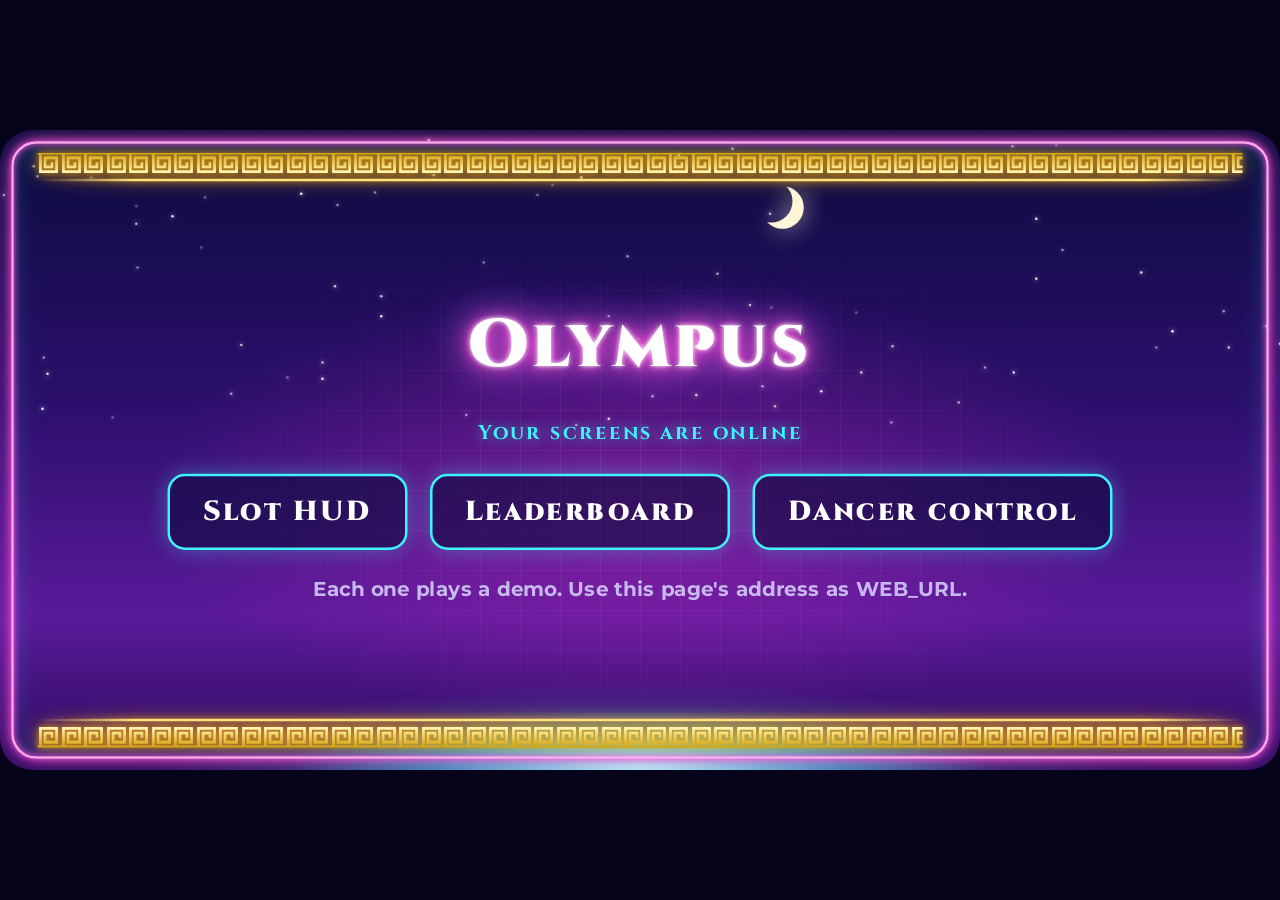
==== index.html @ dd72428f "Add files via upload" ====
<!doctype html>
<html lang="en">
<head>
<meta charset="utf-8">
<meta name="viewport" content="width=device-width, initial-scale=1">
<title>Screens</title>
<!-- Landing page for the plain web address, so it doesn't show a 404. Links to each screen's demo. -->
<link rel="stylesheet" href="theme.css">
<style>
  .menu { position: absolute; inset: 0; z-index: 2; display: flex; flex-direction: column; align-items: center; justify-content: center; gap: 22px; }
  #club { font-size: 54px; display: inline-block; }
  .links { display: flex; gap: 18px; }
  .links a { font-family: var(--title-font); font-weight: 900; font-size: 22px; letter-spacing: 2px; color: #fff; text-decoration: none;
             padding: 14px 26px; border-radius: 14px; background: #0a0b3d99; border: 2px solid var(--neon-cyan); box-shadow: 0 0 18px #3ff3ff55; }
  .links a:hover { background: #3ff3ff33; }
  .note { color: var(--dim); font-weight: 700; font-size: 16px; }
</style>
</head>
<body>
<div class="stage" id="stage">
  <div class="menu">
    <div class="title" id="club"></div>
    <div class="subtitle">Your screens are online</div>
    <div class="links"><a href="slots.html">Slot HUD</a><a href="board.html">Leaderboard</a><a href="dancer.html">Dancer control</a></div>
    <div class="note">Each one plays a demo. Use this page's address as WEB_URL.</div>
  </div>
</div>
<script src="club.js"></script>
<script>
  fit($('stage'));
  scenery($('stage'), [600, 40]);
  fitText($('club'), CLUB_DEFAULT, 700, 54);
</script>
</body>
</html>
---- theme.css ----
/* Club look shared by every screen (slots.html, board.html, dancer.html).
   Change colors and fonts here and all three follow. */
@import url('https://fonts.googleapis.com/css2?family=Cinzel:wght@700;900&family=Montserrat:wght@500;700;800&display=swap');

:root {
  --sky-top: #0a0b3d;
  --sky-mid: #2b0f6b;
  --sky-low: #5a1a9a;
  --neon-pink: #ff4fd8;
  --neon-cyan: #3ff3ff;
  --neon-violet: #b26bff;
  --marble: #f6f2ff;
  --gold: #ffe27a;
  --gold-deep: #c98a00;
  --ink: #fbf7ff;
  --dim: #c7b8ef;
  --title-font: Cinzel, Georgia, serif;
  --body-font: Montserrat, "Segoe UI", sans-serif;
}

* { box-sizing: border-box; }
html, body { margin: 0; height: 100%; background: #05041a; overflow: hidden; }
body { font-family: var(--body-font); color: var(--ink); }

/* 1024x512 scene, scaled to fit by club.js */
.stage {
  position: absolute; left: 50%; top: 50%; width: 1024px; height: 512px; transform-origin: center;
  border-radius: 26px; overflow: hidden;
  background:
    radial-gradient(55% 50% at 50% 58%, #ff2fd14d, transparent 70%),
    radial-gradient(60% 28% at 50% 106%, #3ff3ff66, transparent 70%),
    linear-gradient(180deg, var(--sky-top) 0%, var(--sky-mid) 42%, var(--sky-low) 76%, #2a0a5e 100%);
}
.stage.flash { animation: flash .12s 9 alternate; }
@keyframes flash { to { background: linear-gradient(180deg, #dff4ff, #b9a8ff 60%, #ff9fe8); } }

/* vaporwave tiled wall glowing behind the middle */
.grid { position: absolute; inset: 0; pointer-events: none;
  background-image: linear-gradient(#ffffff14 1px, transparent 1px), linear-gradient(90deg, #ffffff14 1px, transparent 1px);
  background-size: 32px 32px;
  -webkit-mask-image: radial-gradient(55% 60% at 50% 55%, #000, transparent 75%);
  mask-image: radial-gradient(55% 60% at 50% 55%, #000, transparent 75%); }

/* night sky */
.stars { position: absolute; left: 0; right: 0; top: 0; height: 46%; pointer-events: none; }
.stars i { position: absolute; width: 2px; height: 2px; border-radius: 50%; background: #fff; box-shadow: 0 0 4px #fff;
  animation: twinkle 3s infinite ease-in-out; }
@keyframes twinkle { 50% { opacity: .2; } }
.moon { position: absolute; width: 34px; height: 34px; border-radius: 50%; box-shadow: 9px 5px 0 0 #fff6d8;
  filter: drop-shadow(0 0 10px #fff6d8aa); pointer-events: none; }

/* glowing pool at the bottom */
.pool { position: absolute; left: 22%; right: 22%; bottom: -46px; height: 96px; border-radius: 50%; pointer-events: none;
  background: radial-gradient(#b8ffff, #3ff3ff77 40%, transparent 70%); filter: blur(3px); animation: pool 4s ease-in-out infinite alternate; }
@keyframes pool { to { opacity: .6; transform: scaleX(1.06); } }

/* neon tube around the edge */
.neon { position: absolute; inset: 9px; border-radius: 20px; border: 2px solid #ffa6ee; pointer-events: none; z-index: 5;
  box-shadow: 0 0 6px var(--neon-pink), 0 0 20px #ff4fd8aa, inset 0 0 6px var(--neon-pink), inset 0 0 22px #3ff3ff33;
  animation: buzz 7s infinite; }
@keyframes buzz { 0%, 91%, 93%, 95%, 100% { opacity: 1; } 92%, 94% { opacity: .55; } }
.stage.win .neon { animation: neonwin .35s infinite alternate; }
@keyframes neonwin { to { border-color: #b8ffff; box-shadow: 0 0 6px var(--neon-cyan), 0 0 26px #3ff3ffcc, inset 0 0 8px var(--neon-cyan), inset 0 0 26px #ff4fd855; } }

/* gold greek key bands */
.key { position: absolute; left: 30px; right: 30px; height: 18px; pointer-events: none;
  background: url("data:image/svg+xml,%3Csvg xmlns='http://www.w3.org/2000/svg' width='20' height='20'%3E%3Cdefs%3E%3ClinearGradient id='g' x1='0' y1='0' x2='0' y2='1'%3E%3Cstop offset='0' stop-color='%23fff3b0'/%3E%3Cstop offset='1' stop-color='%23e0a100'/%3E%3C/linearGradient%3E%3C/defs%3E%3Cpath d='M0 19H20M3 19V3H17V15H7V7H13V11' fill='none' stroke='url(%23g)' stroke-width='2.4'/%3E%3C/svg%3E") repeat-x 0 0 / 18px 18px;
  filter: drop-shadow(0 0 3px #ffb300) drop-shadow(0 0 8px #ffb30077); }
.key::after { content: ""; position: absolute; left: 0; right: 0; top: -5px; height: 2px; border-radius: 1px;
  background: linear-gradient(90deg, transparent, #ffe27a 8%, #ffe27a 92%, transparent); }
.key.top { top: 18px; transform: scaleY(-1); }
.key.bottom { bottom: 18px; }

/* marble column */
.column { position: absolute; width: 50px; pointer-events: none; border-radius: 3px;
  background: linear-gradient(90deg, #2b0f6b55, transparent 30%, transparent 65%, #2b0f6b77),
              repeating-linear-gradient(90deg, #fbf8ff 0 7px, #cfc4ea 7px 9px);
  box-shadow: -6px 0 18px #ff4fd866, 6px 0 18px #3ff3ff55; }
.column::before, .column::after { content: ""; position: absolute; left: -10px; right: -10px; height: 15px; border-radius: 4px;
  background: linear-gradient(#ffffff, #d6cdee); box-shadow: 0 0 10px #ff4fd855; }
.column::before { top: -13px; }
.column::after { bottom: -13px; }
.column .vine { position: absolute; left: -12px; top: 0; overflow: visible; z-index: 1; filter: drop-shadow(0 0 4px #5be3a066); }

/* titles in glowing neon capitals */
.title { font-family: var(--title-font); font-weight: 900; letter-spacing: 3px; color: #fff; white-space: nowrap;
  text-shadow: 0 0 4px #fff, 0 0 12px var(--neon-pink), 0 0 26px var(--neon-pink), 0 0 42px var(--neon-violet); }
.subtitle { font-family: var(--title-font); font-weight: 700; letter-spacing: 2px; color: var(--neon-cyan);
  text-shadow: 0 0 10px #3ff3ffaa; }

/* god symbols (drawn in club.js) */
.god { width: 1em; height: 1em; overflow: visible; vertical-align: middle; }
.god4 { filter: drop-shadow(0 0 4px #3ff3ffaa); }
.god5 { filter: drop-shadow(0 0 5px #ffd23fcc); }

/* white marble tile used for reels */
.marble {
  background:
    linear-gradient(115deg, transparent 40%, #b8a9d955 41.5%, transparent 43%),
    linear-gradient(62deg, transparent 63%, #b8a9d944 64%, transparent 65.5%),
    linear-gradient(150deg, transparent 20%, #c9bde633 21%, transparent 22.5%),
    radial-gradient(120% 80% at 30% 20%, #ffffff, #ece6fb 60%, #d9cff0);
}

/* big god announcement and Poseidon's wave */
.godtext { position: absolute; inset: 0; z-index: 7; display: none; flex-direction: column; align-items: center; justify-content: center; pointer-events: none; }
.godtext.show { display: flex; }
.godtext .big { font-family: var(--title-font); font-weight: 900; font-size: 130px; letter-spacing: 8px; line-height: 1;
  animation: zoom .6s cubic-bezier(.2, 1.6, .4, 1); }
.godtext .sub { font-family: var(--title-font); font-weight: 900; font-size: 32px; letter-spacing: 6px; color: #fff; margin-top: 6px;
  text-shadow: 0 0 12px var(--neon-pink); animation: zoom .6s .15s both cubic-bezier(.2, 1.6, .4, 1); }
.godtext.zeus .big { color: #fff8d0; font-size: 150px; text-shadow: 0 0 8px #fff, 0 0 20px #ffd23f, 0 0 40px #ffb300, 0 0 70px #9fdcff;
  animation: zoom .6s cubic-bezier(.2, 1.6, .4, 1), crackle .09s .6s 12 alternate; }
@keyframes crackle { to { text-shadow: 0 0 14px #fff, 0 0 34px #9fdcff, 0 0 60px #ffd23f, 0 0 90px #fff; } }
.godtext.poseidon .big { color: #e6ffff; text-shadow: 0 0 8px #fff, 0 0 20px #3ff3ff, 0 0 44px #1a8cff; }
.godtext.aphrodite .big { color: #ffe6f6; font-size: 104px; text-shadow: 0 0 8px #fff, 0 0 20px #ff4fd8, 0 0 44px #ff2f6e; }
.godtext.dionysus .big { color: #f3d2ff; font-size: 110px; text-shadow: 0 0 8px #fff, 0 0 20px #c77dff, 0 0 44px #7a1fd0; }
.godtext.athena .big { color: #f4f6ff; text-shadow: 0 0 8px #fff, 0 0 20px #c9d4ff, 0 0 44px #6a7cff; }
.godtext.artemis .big { color: #f6f2ff; font-size: 120px; text-shadow: 0 0 8px #fff, 0 0 20px #c3b4ff, 0 0 44px #8a6bff; }
@keyframes zoom { from { transform: scale(0) rotate(-6deg); opacity: 0; } }

/* shakes; "translate" stacks on top of the scaling transform */
.stage.quake { animation: quake .08s 16; }
@keyframes quake { 25% { translate: -6px 4px; } 50% { translate: 5px -5px; } 75% { translate: -4px -3px; } }
.stage.sway { animation: sway 1.2s ease-in-out 3; }
@keyframes sway { 25% { translate: -8px 2px; rotate: -.6deg; } 75% { translate: 8px -2px; rotate: .6deg; } }
.stage.bounce { animation: bounce .3s 4; }
@keyframes bounce { 50% { translate: 0 -8px; } }

/* Athena's shining sweep, a color wash, and Artemis's moon swelling */
.sweep { position: absolute; top: -20%; bottom: -20%; width: 180px; left: -260px; z-index: 6; pointer-events: none; display: none;
  background: linear-gradient(90deg, transparent, #ffffffcc, transparent); transform: skewX(-20deg); }
.sweep.go { display: block; animation: sweep .9s ease-in-out 3; }
@keyframes sweep { to { left: 1120px; } }
.wash { position: absolute; inset: 0; z-index: 4; pointer-events: none; opacity: 0;
  background: radial-gradient(circle at 50% 50%, var(--wash, #ff4fd8) 0%, transparent 70%); }
.wash.go { animation: wash .7s ease-in-out 4 alternate; }
@keyframes wash { to { opacity: .55; } }
.moon.full { animation: moonup 3.2s ease-in-out; z-index: 6; }
@keyframes moonup { 30%, 70% { transform: scale(3.2); filter: drop-shadow(0 0 30px #fff6d8) drop-shadow(0 0 60px #c3b4ff); } }

.tide { position: absolute; left: -10%; right: -10%; bottom: -380px; height: 380px; z-index: 6; pointer-events: none; display: none;
  background:
    url("data:image/svg+xml,%3Csvg xmlns='http://www.w3.org/2000/svg' width='240' height='40'%3E%3Cpath d='M0 20Q30 0 60 20T120 20T180 20T240 20V40H0Z' fill='%233ff3ff' fill-opacity='.75'/%3E%3C/svg%3E") repeat-x 0 0 / 240px 40px,
    linear-gradient(#3ff3ffbb, #1a5affaa) 0 39px / 100% 100% no-repeat; }
.tide.show { display: block; animation: tide 4.2s ease-in-out, swell .8s linear infinite; }
@keyframes tide { 0% { transform: translateY(0); } 30% { transform: translateY(-340px); } 45% { transform: translateY(-300px); } 60% { transform: translateY(-350px); } 100% { transform: translateY(0); } }
@keyframes swell { to { background-position: 240px 0, 0 39px; } }

canvas.fx { position: absolute; inset: 0; z-index: 9; pointer-events: none; }
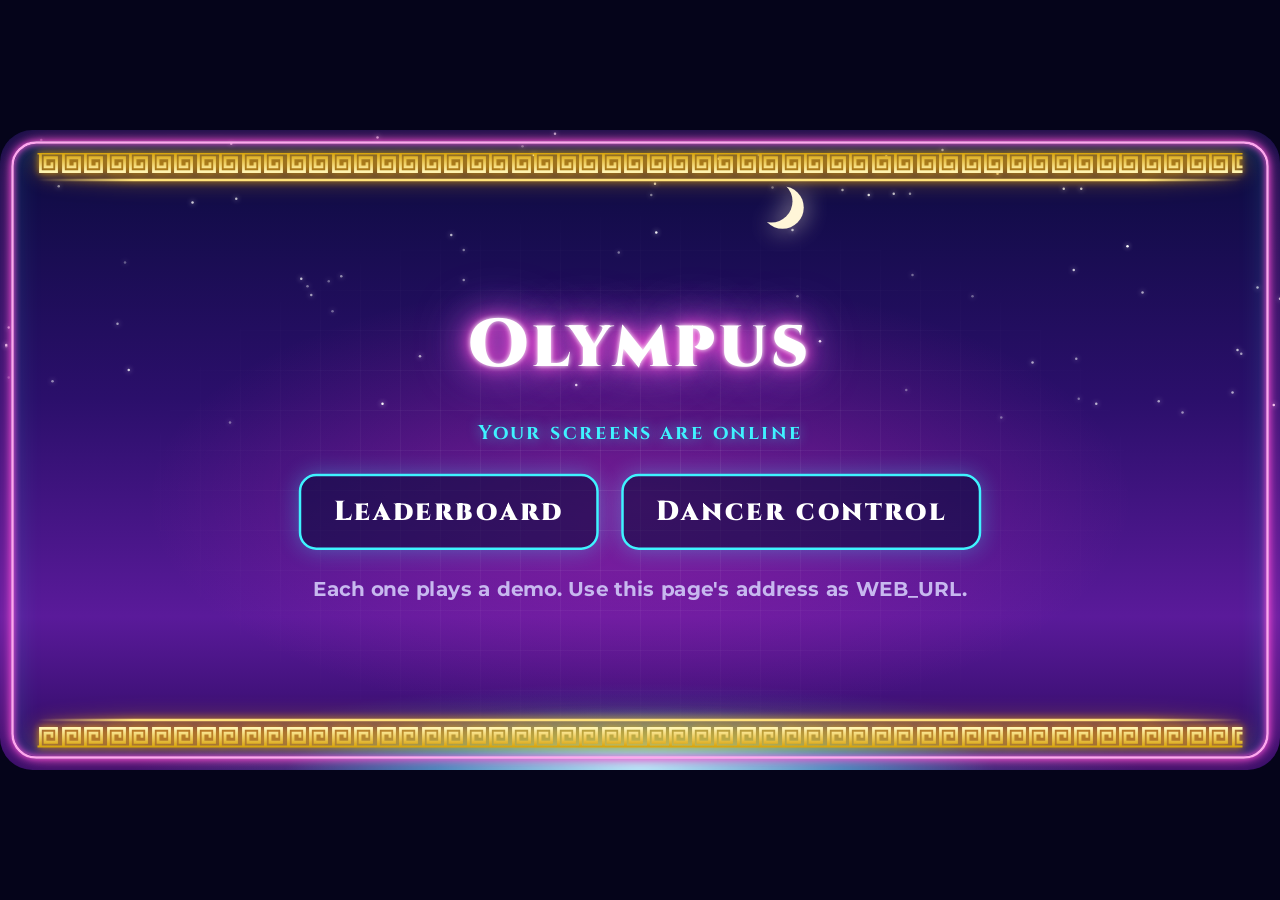
==== commit 3cded334: "Add files via upload" ====
--- a/index.html
+++ b/index.html
@@ -1,35 +1,35 @@
-<!doctype html>
-<html lang="en">
-<head>
-<meta charset="utf-8">
-<meta name="viewport" content="width=device-width, initial-scale=1">
-<title>Screens</title>
-<!-- Landing page for the plain web address, so it doesn't show a 404. Links to each screen's demo. -->
-<link rel="stylesheet" href="theme.css">
-<style>
-  .menu { position: absolute; inset: 0; z-index: 2; display: flex; flex-direction: column; align-items: center; justify-content: center; gap: 22px; }
-  #club { font-size: 54px; display: inline-block; }
-  .links { display: flex; gap: 18px; }
-  .links a { font-family: var(--title-font); font-weight: 900; font-size: 22px; letter-spacing: 2px; color: #fff; text-decoration: none;
-             padding: 14px 26px; border-radius: 14px; background: #0a0b3d99; border: 2px solid var(--neon-cyan); box-shadow: 0 0 18px #3ff3ff55; }
-  .links a:hover { background: #3ff3ff33; }
-  .note { color: var(--dim); font-weight: 700; font-size: 16px; }
-</style>
-</head>
-<body>
-<div class="stage" id="stage">
-  <div class="menu">
-    <div class="title" id="club"></div>
-    <div class="subtitle">Your screens are online</div>
-    <div class="links"><a href="slots.html">Slot HUD</a><a href="board.html">Leaderboard</a><a href="dancer.html">Dancer control</a></div>
-    <div class="note">Each one plays a demo. Use this page's address as WEB_URL.</div>
-  </div>
-</div>
-<script src="club.js"></script>
-<script>
-  fit($('stage'));
-  scenery($('stage'), [600, 40]);
-  fitText($('club'), CLUB_DEFAULT, 700, 54);
-</script>
-</body>
-</html>
+<!doctype html>
+<html lang="en">
+<head>
+<meta charset="utf-8">
+<meta name="viewport" content="width=device-width, initial-scale=1">
+<title>Screens</title>
+<!-- Landing page for the plain web address, so it doesn't show a 404. Links to each screen's demo. -->
+<link rel="stylesheet" href="theme.css">
+<style>
+  .menu { position: absolute; inset: 0; z-index: 2; display: flex; flex-direction: column; align-items: center; justify-content: center; gap: 22px; }
+  #club { font-size: 54px; display: inline-block; }
+  .links { display: flex; gap: 18px; }
+  .links a { font-family: var(--title-font); font-weight: 900; font-size: 22px; letter-spacing: 2px; color: #fff; text-decoration: none;
+             padding: 14px 26px; border-radius: 14px; background: #0a0b3d99; border: 2px solid var(--neon-cyan); box-shadow: 0 0 18px #3ff3ff55; }
+  .links a:hover { background: #3ff3ff33; }
+  .note { color: var(--dim); font-weight: 700; font-size: 16px; }
+</style>
+</head>
+<body>
+<div class="stage" id="stage">
+  <div class="menu">
+    <div class="title" id="club"></div>
+    <div class="subtitle">Your screens are online</div>
+    <div class="links"><a href="board.html">Leaderboard</a><a href="dancer.html">Dancer control</a></div>
+    <div class="note">Each one plays a demo. Use this page's address as WEB_URL.</div>
+  </div>
+</div>
+<script src="club.js"></script>
+<script>
+  fit($('stage'));
+  scenery($('stage'), [600, 40]);
+  fitText($('club'), CLUB_DEFAULT, 700, 54);
+</script>
+</body>
+</html>
--- a/theme.css
+++ b/theme.css
@@ -1,4 +1,4 @@
-/* Club look shared by every screen (slots.html, board.html, dancer.html).
+/* Club look shared by every screen (index.html, board.html, dancer.html).
    Change colors and fonts here and all three follow. */
 @import url('https://fonts.googleapis.com/css2?family=Cinzel:wght@700;900&family=Montserrat:wght@500;700;800&display=swap');
 
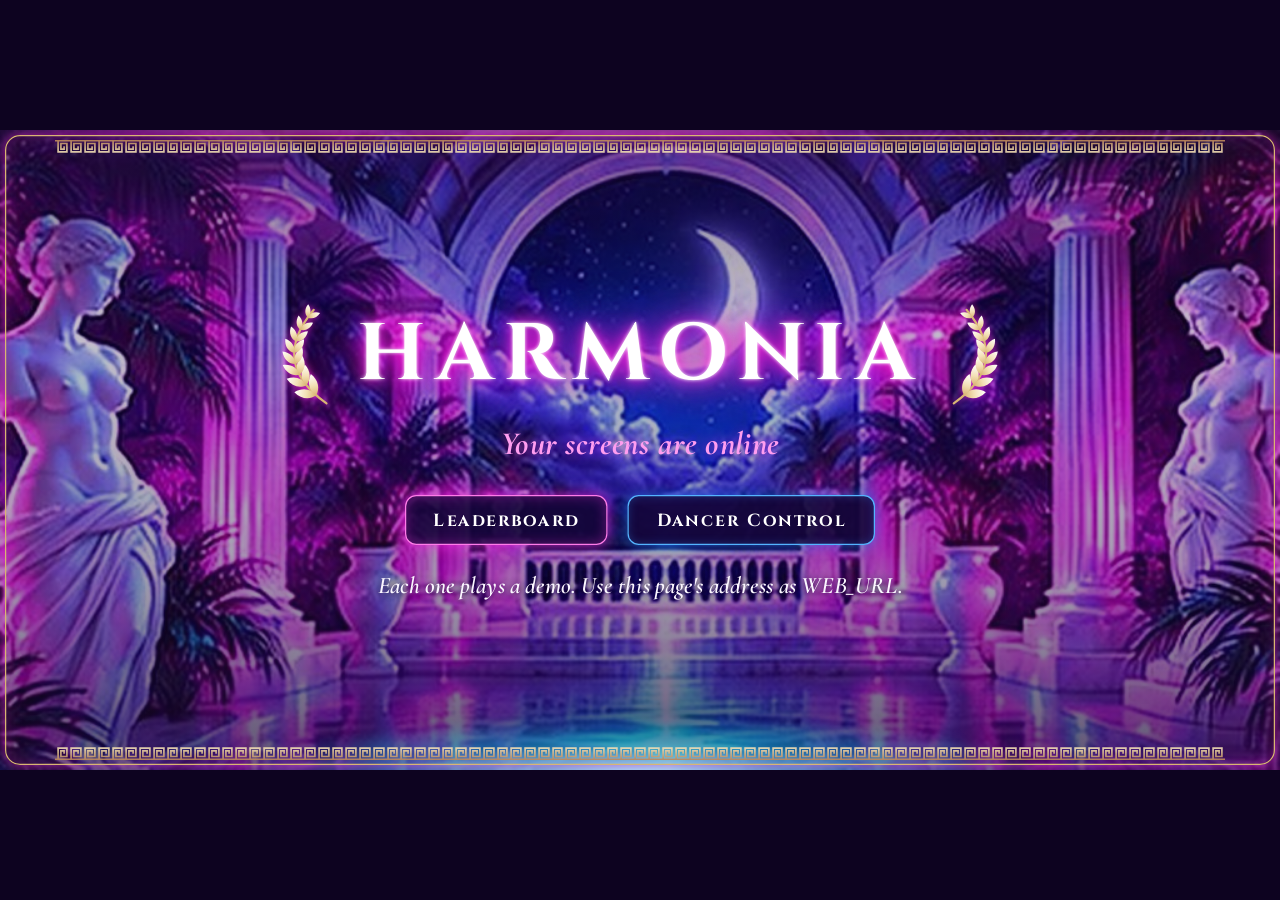
==== commit 9f969a75: "Add files via upload" ====
--- a/index.html
+++ b/index.html
@@ -1,35 +1,36 @@
-<!doctype html>
-<html lang="en">
-<head>
-<meta charset="utf-8">
-<meta name="viewport" content="width=device-width, initial-scale=1">
-<title>Screens</title>
-<!-- Landing page for the plain web address, so it doesn't show a 404. Links to each screen's demo. -->
-<link rel="stylesheet" href="theme.css">
-<style>
-  .menu { position: absolute; inset: 0; z-index: 2; display: flex; flex-direction: column; align-items: center; justify-content: center; gap: 22px; }
-  #club { font-size: 54px; display: inline-block; }
-  .links { display: flex; gap: 18px; }
-  .links a { font-family: var(--title-font); font-weight: 900; font-size: 22px; letter-spacing: 2px; color: #fff; text-decoration: none;
-             padding: 14px 26px; border-radius: 14px; background: #0a0b3d99; border: 2px solid var(--neon-cyan); box-shadow: 0 0 18px #3ff3ff55; }
-  .links a:hover { background: #3ff3ff33; }
-  .note { color: var(--dim); font-weight: 700; font-size: 16px; }
-</style>
-</head>
-<body>
-<div class="stage" id="stage">
-  <div class="menu">
-    <div class="title" id="club"></div>
-    <div class="subtitle">Your screens are online</div>
-    <div class="links"><a href="board.html">Leaderboard</a><a href="dancer.html">Dancer control</a></div>
-    <div class="note">Each one plays a demo. Use this page's address as WEB_URL.</div>
-  </div>
-</div>
-<script src="club.js"></script>
-<script>
-  fit($('stage'));
-  scenery($('stage'), [600, 40]);
-  fitText($('club'), CLUB_DEFAULT, 700, 54);
-</script>
-</body>
-</html>
+<!doctype html>
+<html lang="en">
+<head>
+<meta charset="utf-8">
+<meta name="viewport" content="width=device-width, initial-scale=1">
+<title>Harmonia</title>
+<!-- Landing page for the plain web address, so it doesn't show a 404. Links to each screen's demo. -->
+<link rel="stylesheet" href="theme.css">
+<style>
+  .menu { position: absolute; inset: 0; z-index: 2; display: flex; flex-direction: column; align-items: center; justify-content: center; gap: 12px; }
+  .crest { font-size: 64px; }
+  #club { font-size: 64px; display: inline-block; letter-spacing: 8px; }
+  .subtitle { font-size: 26px; }
+  .links { display: flex; gap: 16px; margin-top: 14px; }
+  .note { margin-top: 8px; font-size: 19px; font-style: italic; color: var(--ink); text-shadow: 0 1px 6px var(--plum); }
+</style>
+</head>
+<body>
+<div class="stage" id="stage">
+  <div class="menu">
+    <div class="crest"><span id="ll"></span><div class="title" id="club"></div><span id="lr"></span></div>
+    <div class="subtitle">Your screens are online</div>
+    <div class="links"><a class="cta" href="board.html">Leaderboard</a><a class="hud-btn" href="dancer.html">Dancer Control</a></div>
+    <div class="note">Each one plays a demo. Use this page's address as WEB_URL.</div>
+  </div>
+</div>
+<script src="club.js"></script>
+<script>
+  fit($('stage'));
+  scenery($('stage'));
+  $('ll').innerHTML = LAUREL(false);
+  $('lr').innerHTML = LAUREL(true);
+  fitText($('club'), CLUB_DEFAULT, 700, 64);
+</script>
+</body>
+</html>
--- a/theme.css
+++ b/theme.css
@@ -1,96 +1,113 @@
-/* Club look shared by every screen (index.html, board.html, dancer.html).
-   Change colors and fonts here and all three follow. */
-@import url('https://fonts.googleapis.com/css2?family=Cinzel:wght@700;900&family=Montserrat:wght@500;700;800&display=swap');
+/* The Harmonia look, shared by every screen. Colors, fonts and materials come from the
+   Harmonia brand card (see BRAND.md). Change them here and all the screens follow. */
+@import url('https://fonts.googleapis.com/css2?family=Cinzel:wght@600;700;900&family=Cormorant+Garamond:ital,wght@0,600;0,700;1,600;1,700&display=swap');
 
 :root {
-  --sky-top: #0a0b3d;
-  --sky-mid: #2b0f6b;
-  --sky-low: #5a1a9a;
-  --neon-pink: #ff4fd8;
-  --neon-cyan: #3ff3ff;
-  --neon-violet: #b26bff;
-  --marble: #f6f2ff;
-  --gold: #ffe27a;
-  --gold-deep: #c98a00;
+  --neon-pink: #ff2ee6;
+  --hot-magenta: #ff00b8;
+  --neon-violet: #8a2be2;
+  --neon-cyan: #00e5ff;
+  --marble: #f8f6ff;
+  --plum: #1b0738;
+  --gold: #d9b573;
+  --gold-light: #f3e0b5;
+  --gold-deep: #9c7a3c;
   --ink: #fbf7ff;
-  --dim: #c7b8ef;
+  --dim: #d3c6ec;
+  --blush: #ff9df0;
   --title-font: Cinzel, Georgia, serif;
-  --body-font: Montserrat, "Segoe UI", sans-serif;
+  --body-font: "Cormorant Garamond", Georgia, serif;
 }
 
 * { box-sizing: border-box; }
-html, body { margin: 0; height: 100%; background: #05041a; overflow: hidden; }
-body { font-family: var(--body-font); color: var(--ink); }
+html, body { margin: 0; height: 100%; background: #0d0320; overflow: hidden; }
+body { font-family: var(--body-font); font-weight: 600; color: var(--ink); font-variant-numeric: lining-nums; }
 
 /* 1024x512 scene, scaled to fit by club.js */
 .stage {
   position: absolute; left: 50%; top: 50%; width: 1024px; height: 512px; transform-origin: center;
-  border-radius: 26px; overflow: hidden;
-  background:
-    radial-gradient(55% 50% at 50% 58%, #ff2fd14d, transparent 70%),
-    radial-gradient(60% 28% at 50% 106%, #3ff3ff66, transparent 70%),
-    linear-gradient(180deg, var(--sky-top) 0%, var(--sky-mid) 42%, var(--sky-low) 76%, #2a0a5e 100%);
+  overflow: hidden;   /* square corners: Second Life can't show see-through parts of a web screen */
+  background: var(--plum) url("harmonia-hall.jpg") center / cover no-repeat;
 }
+/* keeps text readable over the hall */
+.veil { position: absolute; inset: 0; pointer-events: none;
+  background: linear-gradient(180deg, #1b07388c 0%, #1b073840 30%, #1b073866 70%, #1b0738b3 100%); }
 .stage.flash { animation: flash .12s 9 alternate; }
-@keyframes flash { to { background: linear-gradient(180deg, #dff4ff, #b9a8ff 60%, #ff9fe8); } }
+@keyframes flash { to { filter: brightness(1.7) saturate(.7); } }
 
-/* vaporwave tiled wall glowing behind the middle */
-.grid { position: absolute; inset: 0; pointer-events: none;
-  background-image: linear-gradient(#ffffff14 1px, transparent 1px), linear-gradient(90deg, #ffffff14 1px, transparent 1px);
-  background-size: 32px 32px;
-  -webkit-mask-image: radial-gradient(55% 60% at 50% 55%, #000, transparent 75%);
-  mask-image: radial-gradient(55% 60% at 50% 55%, #000, transparent 75%); }
+/* reflective floor glow at the bottom */
+.pool { position: absolute; left: 18%; right: 18%; bottom: -52px; height: 96px; border-radius: 50%; pointer-events: none;
+  background: radial-gradient(#b8f8ff, #00e5ff66 40%, transparent 70%); filter: blur(4px); animation: pool 5s ease-in-out infinite alternate; }
+@keyframes pool { to { opacity: .55; transform: scaleX(1.06); } }
 
-/* night sky */
-.stars { position: absolute; left: 0; right: 0; top: 0; height: 46%; pointer-events: none; }
-.stars i { position: absolute; width: 2px; height: 2px; border-radius: 50%; background: #fff; box-shadow: 0 0 4px #fff;
-  animation: twinkle 3s infinite ease-in-out; }
-@keyframes twinkle { 50% { opacity: .2; } }
-.moon { position: absolute; width: 34px; height: 34px; border-radius: 50%; box-shadow: 9px 5px 0 0 #fff6d8;
-  filter: drop-shadow(0 0 10px #fff6d8aa); pointer-events: none; }
+/* a fine gold line and a soft pink glow around the edge */
+.neon { position: absolute; inset: 4px; border-radius: 12px; border: 1px solid var(--gold); pointer-events: none; z-index: 5;
+  box-shadow: 0 0 10px #ff2ee6aa, inset 0 0 14px #ff2ee644; }
+.stage.win .neon { animation: neonwin .35s infinite alternate; }
+@keyframes neonwin { to { border-color: #9df6ff; box-shadow: 0 0 14px var(--neon-cyan), inset 0 0 22px #00e5ff66; } }
 
-/* glowing pool at the bottom */
-.pool { position: absolute; left: 22%; right: 22%; bottom: -46px; height: 96px; border-radius: 50%; pointer-events: none;
-  background: radial-gradient(#b8ffff, #3ff3ff77 40%, transparent 70%); filter: blur(3px); animation: pool 4s ease-in-out infinite alternate; }
-@keyframes pool { to { opacity: .6; transform: scaleX(1.06); } }
-
-/* neon tube around the edge */
-.neon { position: absolute; inset: 9px; border-radius: 20px; border: 2px solid #ffa6ee; pointer-events: none; z-index: 5;
-  box-shadow: 0 0 6px var(--neon-pink), 0 0 20px #ff4fd8aa, inset 0 0 6px var(--neon-pink), inset 0 0 22px #3ff3ff33;
-  animation: buzz 7s infinite; }
-@keyframes buzz { 0%, 91%, 93%, 95%, 100% { opacity: 1; } 92%, 94% { opacity: .55; } }
-.stage.win .neon { animation: neonwin .35s infinite alternate; }
-@keyframes neonwin { to { border-color: #b8ffff; box-shadow: 0 0 6px var(--neon-cyan), 0 0 26px #3ff3ffcc, inset 0 0 8px var(--neon-cyan), inset 0 0 26px #ff4fd855; } }
-
-/* gold greek key bands */
-.key { position: absolute; left: 30px; right: 30px; height: 18px; pointer-events: none;
-  background: url("data:image/svg+xml,%3Csvg xmlns='http://www.w3.org/2000/svg' width='20' height='20'%3E%3Cdefs%3E%3ClinearGradient id='g' x1='0' y1='0' x2='0' y2='1'%3E%3Cstop offset='0' stop-color='%23fff3b0'/%3E%3Cstop offset='1' stop-color='%23e0a100'/%3E%3C/linearGradient%3E%3C/defs%3E%3Cpath d='M0 19H20M3 19V3H17V15H7V7H13V11' fill='none' stroke='url(%23g)' stroke-width='2.4'/%3E%3C/svg%3E") repeat-x 0 0 / 18px 18px;
-  filter: drop-shadow(0 0 3px #ffb300) drop-shadow(0 0 8px #ffb30077); }
-.key::after { content: ""; position: absolute; left: 0; right: 0; top: -5px; height: 2px; border-radius: 1px;
-  background: linear-gradient(90deg, transparent, #ffe27a 8%, #ffe27a 92%, transparent); }
-.key.top { top: 18px; transform: scaleY(-1); }
-.key.bottom { bottom: 18px; }
+/* gold greek key trim */
+.key { position: absolute; left: 44px; right: 44px; height: 11px; pointer-events: none; opacity: .9;
+  background: url("data:image/svg+xml,%3Csvg xmlns='http://www.w3.org/2000/svg' width='20' height='20'%3E%3Cdefs%3E%3ClinearGradient id='g' x1='0' y1='0' x2='0' y2='1'%3E%3Cstop offset='0' stop-color='%23f3e0b5'/%3E%3Cstop offset='1' stop-color='%23b8914f'/%3E%3C/linearGradient%3E%3C/defs%3E%3Cpath d='M0 19H20M3 19V3H17V15H7V7H13V11' fill='none' stroke='url(%23g)' stroke-width='2.4'/%3E%3C/svg%3E") repeat-x center 0 / 11px 11px; }
+.key.top { top: 8px; transform: scaleY(-1); }
+.key.bottom { bottom: 8px; }
 
 /* marble column */
 .column { position: absolute; width: 50px; pointer-events: none; border-radius: 3px;
-  background: linear-gradient(90deg, #2b0f6b55, transparent 30%, transparent 65%, #2b0f6b77),
-              repeating-linear-gradient(90deg, #fbf8ff 0 7px, #cfc4ea 7px 9px);
-  box-shadow: -6px 0 18px #ff4fd866, 6px 0 18px #3ff3ff55; }
+  background: linear-gradient(90deg, #1b073855, transparent 30%, transparent 65%, #1b073877),
+              repeating-linear-gradient(90deg, #f8f6ff 0 7px, #cfc4ea 7px 9px);
+  box-shadow: -6px 0 18px #ff2ee666, 6px 0 18px #00e5ff55; }
 .column::before, .column::after { content: ""; position: absolute; left: -10px; right: -10px; height: 15px; border-radius: 4px;
-  background: linear-gradient(#ffffff, #d6cdee); box-shadow: 0 0 10px #ff4fd855; }
+  background: linear-gradient(#ffffff, #d6cdee); box-shadow: 0 0 10px #ff2ee655; }
 .column::before { top: -13px; }
 .column::after { bottom: -13px; }
 .column .vine { position: absolute; left: -12px; top: 0; overflow: visible; z-index: 1; filter: drop-shadow(0 0 4px #5be3a066); }
 
-/* titles in glowing neon capitals */
-.title { font-family: var(--title-font); font-weight: 900; letter-spacing: 3px; color: #fff; white-space: nowrap;
-  text-shadow: 0 0 4px #fff, 0 0 12px var(--neon-pink), 0 0 26px var(--neon-pink), 0 0 42px var(--neon-violet); }
-.subtitle { font-family: var(--title-font); font-weight: 700; letter-spacing: 2px; color: var(--neon-cyan);
-  text-shadow: 0 0 10px #3ff3ffaa; }
+/* type: glowing serif capitals, with italic serif lines beneath */
+.title { font-family: var(--title-font); font-weight: 700; letter-spacing: 3px; color: #fff; white-space: nowrap;
+  text-shadow: 0 0 3px #fff, 0 0 10px var(--neon-pink), 0 0 24px var(--hot-magenta), 0 0 42px var(--neon-violet); }
+.subtitle { font-family: var(--body-font); font-style: italic; font-weight: 700; letter-spacing: .5px; color: var(--blush);
+  text-shadow: 0 0 10px #ff2ee6aa; }
+
+/* laurels either side of a title; .flip is the right-hand one */
+.laurel { display: block; width: .8em; height: 1.33em; overflow: visible; filter: drop-shadow(0 0 3px #ff2ee6cc); }
+.laurel.flip { transform: scaleX(-1); }
+.crest { display: flex; align-items: center; justify-content: center; gap: 12px; }
+#club { text-transform: uppercase; letter-spacing: 5px; }
+
+/* Temple panel: dark plum with a cut-corner gold edge. Put content inside; it sits above the two layers. */
+.temple { position: relative; --cut: 11px; border-radius: 10px; box-shadow: 0 0 14px #ff2ee64d, 0 6px 16px #0008; }
+.temple::before, .temple::after { content: ""; position: absolute; pointer-events: none;
+  clip-path: polygon(var(--cut) 0, calc(100% - var(--cut)) 0, 100% var(--cut), 100% calc(100% - var(--cut)), calc(100% - var(--cut)) 100%, var(--cut) 100%, 0 calc(100% - var(--cut)), 0 var(--cut)); }
+.temple::before { inset: 0; background: linear-gradient(135deg, var(--gold-light), var(--gold) 35%, #ff7be9 65%, var(--gold) 100%); }
+.temple::after { inset: 1.5px; background: linear-gradient(160deg, #240b4cf5, #17052ff5); }
+.temple > * { position: relative; z-index: 1; }
+
+/* a panel's heading, centered between two gold key marks */
+.heading { display: flex; align-items: center; justify-content: center; gap: 10px; margin: 0; font-family: var(--title-font); font-weight: 700;
+  font-size: 15px; letter-spacing: 2.5px; color: var(--marble); text-shadow: 0 0 8px #ff2ee6aa; white-space: nowrap; }
+.heading::before, .heading::after { content: ""; width: 13px; height: 13px; flex: none;
+  background: url("data:image/svg+xml,%3Csvg xmlns='http://www.w3.org/2000/svg' width='20' height='20'%3E%3Cpath d='M1 1H19V19H5V5H15V15H9V10' fill='none' stroke='%23d9b573' stroke-width='2.2'/%3E%3C/svg%3E") center / contain no-repeat; }
+
+/* Info panel: marble with a gold frame and dark text */
+.info { position: relative; padding: 10px 16px; color: var(--plum); text-align: center; border-radius: 6px;
+  border: 1.5px solid var(--gold); box-shadow: 0 0 0 2px #e7a7cf, 0 0 0 3px var(--gold-deep), 0 0 14px #ff2ee655; }
+
+/* HUD button (cool) and call to action (hot) */
+.hud-btn, .cta { display: inline-flex; align-items: center; justify-content: center; gap: 8px; height: 40px; padding: 0 22px; border-radius: 9px; cursor: pointer;
+  font-family: var(--title-font); font-weight: 700; font-size: 14px; letter-spacing: 1.5px; color: #fff; text-decoration: none; white-space: nowrap; background: #16063ae6; }
+.hud-btn { border: 1.5px solid #54b4ff; box-shadow: 0 0 10px #2f8cff99, inset 0 0 8px #2f8cff44; }
+.cta { border: 1.5px solid #ff7be9; box-shadow: 0 0 12px #ff2ee6cc, inset 0 0 10px #ff2ee655; }
+.hud-btn:hover, .cta:hover { filter: brightness(1.25); }
+
+/* small plaque for a number or a status */
+.plaque { display: inline-flex; align-items: baseline; gap: 6px; padding: 3px 13px; border-radius: 8px; white-space: nowrap; font-size: 16px; font-weight: 700;
+  background: #17052fd9; border: 1px solid #d9b57399; box-shadow: 0 0 8px #ff2ee64d; }
+.plaque b { font-family: var(--title-font); color: var(--gold-light); font-size: 18px; }
 
 /* god symbols (drawn in club.js) */
 .god { width: 1em; height: 1em; overflow: visible; vertical-align: middle; }
-.god4 { filter: drop-shadow(0 0 4px #3ff3ffaa); }
+.god4 { filter: drop-shadow(0 0 4px #00e5ffaa); }
 .god5 { filter: drop-shadow(0 0 5px #ffd23fcc); }
 
 /* white marble tile used for reels */
@@ -107,14 +124,17 @@
 .godtext.show { display: flex; }
 .godtext .big { font-family: var(--title-font); font-weight: 900; font-size: 130px; letter-spacing: 8px; line-height: 1;
   animation: zoom .6s cubic-bezier(.2, 1.6, .4, 1); }
-.godtext .sub { font-family: var(--title-font); font-weight: 900; font-size: 32px; letter-spacing: 6px; color: #fff; margin-top: 6px;
+.godtext .sub { font-family: var(--body-font); font-style: italic; font-weight: 700; font-size: 34px; letter-spacing: 1px; color: #fff; margin-top: 6px;
   text-shadow: 0 0 12px var(--neon-pink); animation: zoom .6s .15s both cubic-bezier(.2, 1.6, .4, 1); }
 .godtext.zeus .big { color: #fff8d0; font-size: 150px; text-shadow: 0 0 8px #fff, 0 0 20px #ffd23f, 0 0 40px #ffb300, 0 0 70px #9fdcff;
   animation: zoom .6s cubic-bezier(.2, 1.6, .4, 1), crackle .09s .6s 12 alternate; }
 @keyframes crackle { to { text-shadow: 0 0 14px #fff, 0 0 34px #9fdcff, 0 0 60px #ffd23f, 0 0 90px #fff; } }
-.godtext.poseidon .big { color: #e6ffff; text-shadow: 0 0 8px #fff, 0 0 20px #3ff3ff, 0 0 44px #1a8cff; }
-.godtext.aphrodite .big { color: #ffe6f6; font-size: 104px; text-shadow: 0 0 8px #fff, 0 0 20px #ff4fd8, 0 0 44px #ff2f6e; }
+.godtext.poseidon .big { color: #e6ffff; text-shadow: 0 0 8px #fff, 0 0 20px #00e5ff, 0 0 44px #1a8cff; }
+.godtext.aphrodite .big { color: #ffe6f6; font-size: 104px; text-shadow: 0 0 8px #fff, 0 0 20px #ff2ee6, 0 0 44px #ff2f6e; }
 .godtext.dionysus .big { color: #f3d2ff; font-size: 110px; text-shadow: 0 0 8px #fff, 0 0 20px #c77dff, 0 0 44px #7a1fd0; }
+.godtext.unlock { justify-content: center; }
+.godtext.unlock .big { color: #fff8d0; font-size: 82px; letter-spacing: 4px; text-align: center; text-shadow: 0 0 8px #fff, 0 0 20px #d9b573, 0 0 40px #ff2ee6, 0 0 70px #00e5ff; }
+.godtext.unlock .sub { font-size: 28px; }
 .godtext.athena .big { color: #f4f6ff; text-shadow: 0 0 8px #fff, 0 0 20px #c9d4ff, 0 0 44px #6a7cff; }
 .godtext.artemis .big { color: #f6f2ff; font-size: 120px; text-shadow: 0 0 8px #fff, 0 0 20px #c3b4ff, 0 0 44px #8a6bff; }
 @keyframes zoom { from { transform: scale(0) rotate(-6deg); opacity: 0; } }
@@ -127,22 +147,24 @@
 .stage.bounce { animation: bounce .3s 4; }
 @keyframes bounce { 50% { translate: 0 -8px; } }
 
-/* Athena's shining sweep, a color wash, and Artemis's moon swelling */
+/* Athena's shining sweep, a color wash, and Artemis's crescent moon, which only appears for her */
 .sweep { position: absolute; top: -20%; bottom: -20%; width: 180px; left: -260px; z-index: 6; pointer-events: none; display: none;
   background: linear-gradient(90deg, transparent, #ffffffcc, transparent); transform: skewX(-20deg); }
 .sweep.go { display: block; animation: sweep .9s ease-in-out 3; }
 @keyframes sweep { to { left: 1120px; } }
 .wash { position: absolute; inset: 0; z-index: 4; pointer-events: none; opacity: 0;
-  background: radial-gradient(circle at 50% 50%, var(--wash, #ff4fd8) 0%, transparent 70%); }
+  background: radial-gradient(circle at 50% 50%, var(--wash, #ff2ee6) 0%, transparent 70%); }
 .wash.go { animation: wash .7s ease-in-out 4 alternate; }
 @keyframes wash { to { opacity: .55; } }
+.moon { position: absolute; width: 34px; height: 34px; border-radius: 50%; box-shadow: 9px 5px 0 0 #fff6d8; opacity: 0; pointer-events: none;
+  filter: drop-shadow(0 0 10px #fff6d8aa); }
 .moon.full { animation: moonup 3.2s ease-in-out; z-index: 6; }
-@keyframes moonup { 30%, 70% { transform: scale(3.2); filter: drop-shadow(0 0 30px #fff6d8) drop-shadow(0 0 60px #c3b4ff); } }
+@keyframes moonup { 30%, 70% { opacity: 1; transform: scale(3.2); filter: drop-shadow(0 0 30px #fff6d8) drop-shadow(0 0 60px #c3b4ff); } }
 
 .tide { position: absolute; left: -10%; right: -10%; bottom: -380px; height: 380px; z-index: 6; pointer-events: none; display: none;
   background:
-    url("data:image/svg+xml,%3Csvg xmlns='http://www.w3.org/2000/svg' width='240' height='40'%3E%3Cpath d='M0 20Q30 0 60 20T120 20T180 20T240 20V40H0Z' fill='%233ff3ff' fill-opacity='.75'/%3E%3C/svg%3E") repeat-x 0 0 / 240px 40px,
-    linear-gradient(#3ff3ffbb, #1a5affaa) 0 39px / 100% 100% no-repeat; }
+    url("data:image/svg+xml,%3Csvg xmlns='http://www.w3.org/2000/svg' width='240' height='40'%3E%3Cpath d='M0 20Q30 0 60 20T120 20T180 20T240 20V40H0Z' fill='%2300e5ff' fill-opacity='.75'/%3E%3C/svg%3E") repeat-x 0 0 / 240px 40px,
+    linear-gradient(#00e5ffbb, #1a5affaa) 0 39px / 100% 100% no-repeat; }
 .tide.show { display: block; animation: tide 4.2s ease-in-out, swell .8s linear infinite; }
 @keyframes tide { 0% { transform: translateY(0); } 30% { transform: translateY(-340px); } 45% { transform: translateY(-300px); } 60% { transform: translateY(-350px); } 100% { transform: translateY(0); } }
 @keyframes swell { to { background-position: 240px 0, 0 39px; } }
